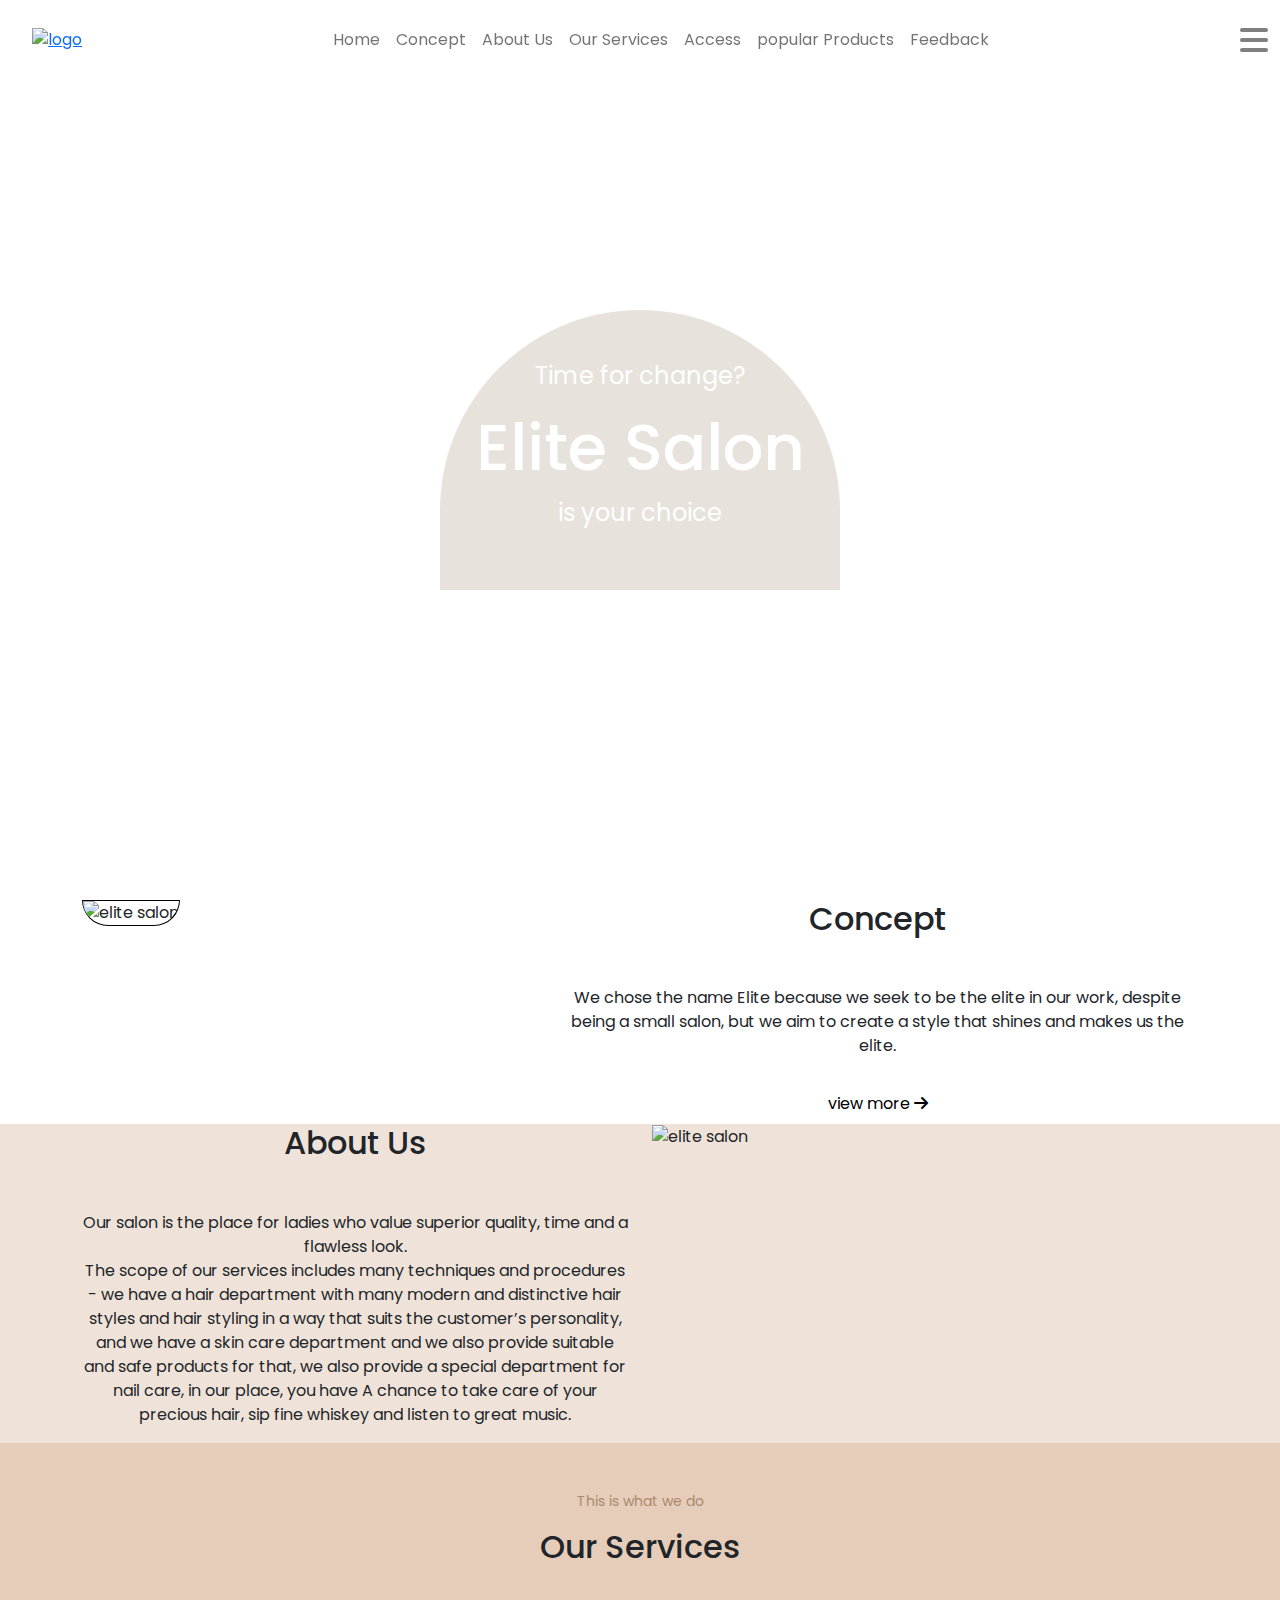
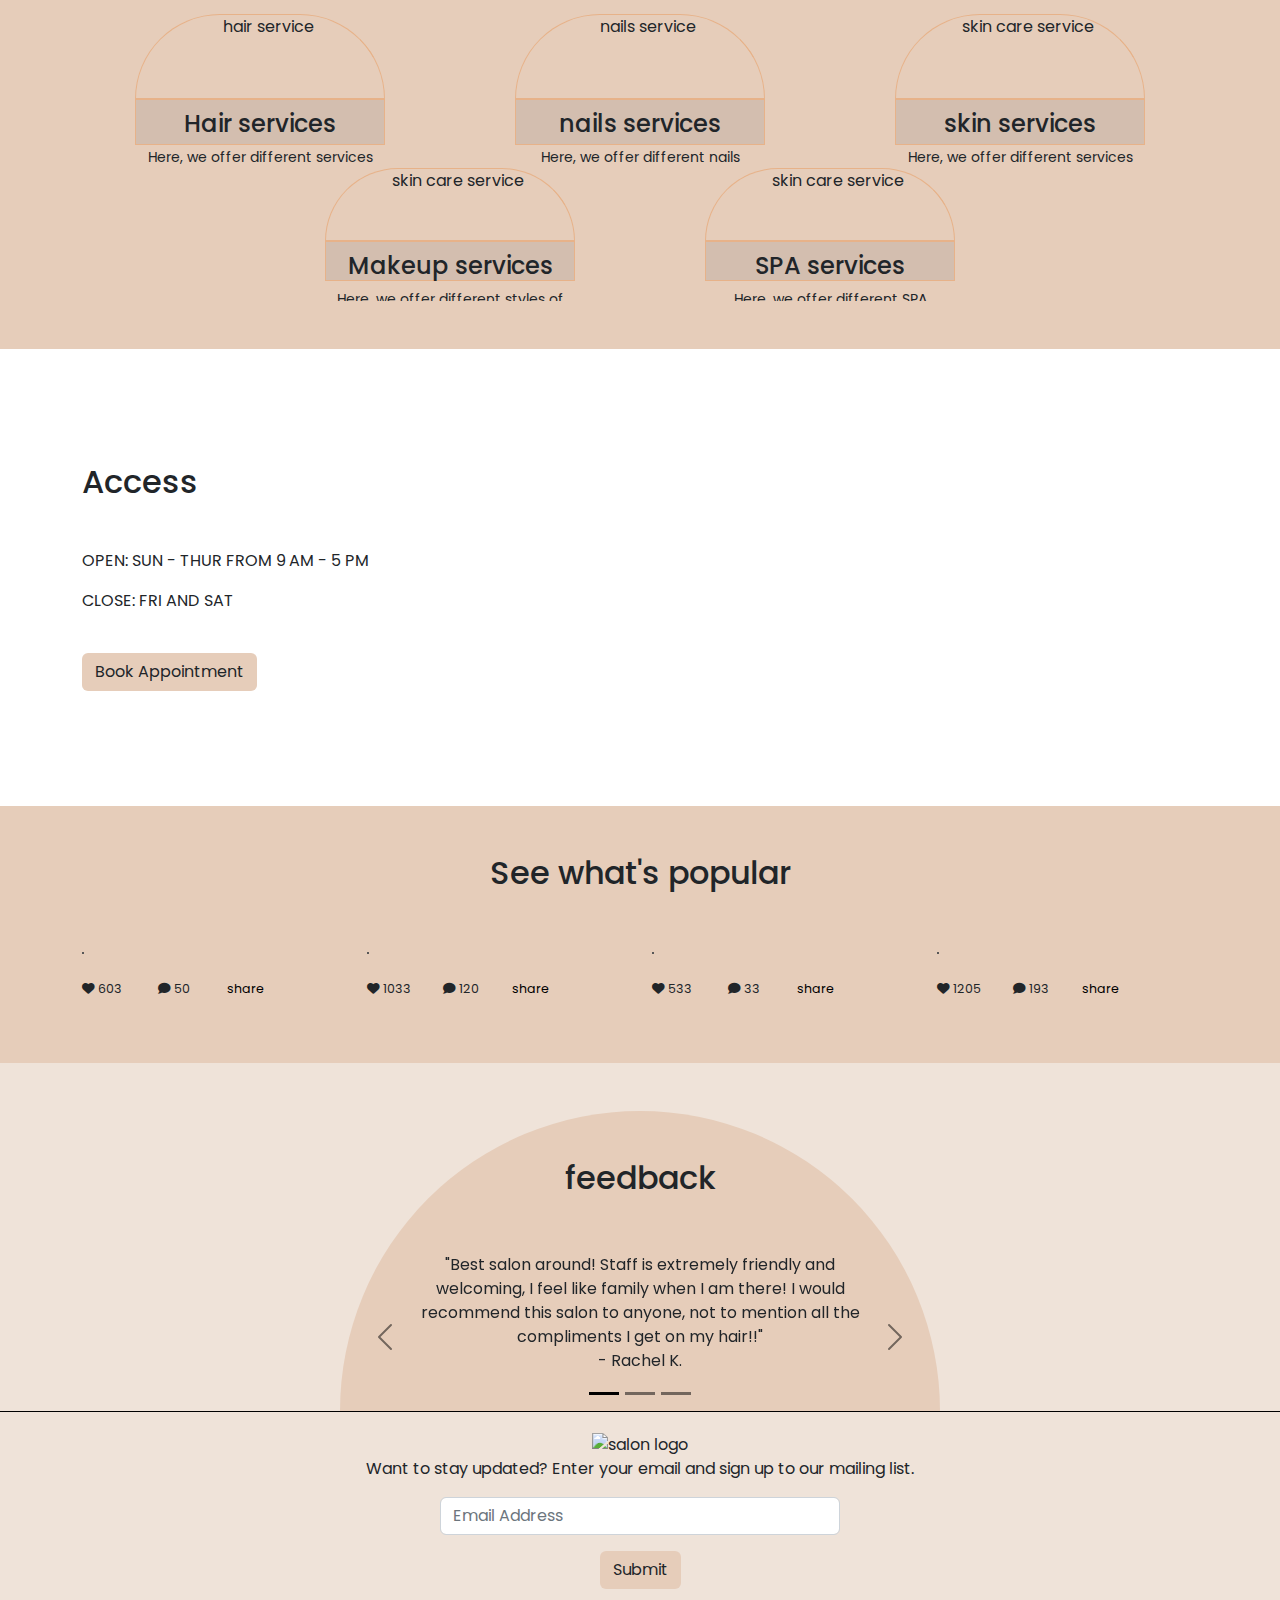
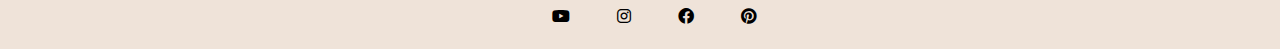
==== index.html @ 677b920d "fisrt" ====
<!DOCTYPE html>
<html lang="en">
<head>
  <meta charset="UTF-8">
  <meta http-equiv="X-UA-Compatible" content="IE=edge">
  <meta name="viewport" content="width=device-width, initial-scale=1.0">
  <link rel="icon" href="img/icon.png">
  <title>Elite Salon</title>
  <!-- font awesome 6 -->
  <link rel="stylesheet" href="css/all.min.css">
  <!-- bootstrap 5 -->
  <link rel="stylesheet" href="css/bootstrap.min.css" >
  <!-- custom css -->
  <link rel="stylesheet" href="css/style.css">
</head>
<body>
  <nav class="navbar navbar-expand-lg ">
    <div class="container-fluid d-flex">
      <a class="navbar-logo" href="index.html"><img alt="logo" src="img/logo.png"/></a>
      <button class="navbar-toggler" type="button" data-bs-toggle="collapse" data-bs-target="#navbarSupportedContent" aria-controls="navbarSupportedContent" aria-expanded="false" aria-label="Toggle navigation">
        <span >Page menu</span>
      </button>
      <div class=" collapse navbar-collapse" id="navbarSupportedContent">
        <ul class="navbar-nav mb-2 mb-lg-0 d-flex m-auto" >
          <li class="nav-item "><a class="nav-link" href="#">Home</a></li>
          <li class="nav-item "><a class="nav-link" href="#concept">Concept</a></li>
          <li class="nav-item "><a class="nav-link" href="#aboutus">About Us</a></li>
          <li class="nav-item "><a class="nav-link" href="#ourservices">Our Services</a></li>
          <li class="nav-item "><a class="nav-link" href="#access">Access</a></li>
          <li class="nav-item "><a class="nav-link" href="#products">popular Products</a></li>
          <li class="nav-item "><a class="nav-link" href="#feedback">Feedback</a></li>
        </ul>
      </div>
      <i class="fa-solid fa-bars menu-bar" id="menubar"></i>
      <div class="sidenav" id="sidenav">
        <div class="d-flex justify-content-around">
          <ul class="navigation">
            <li><a href="index.html" >Home</a></li>
            <li><a href="hair.html" >Hair</a></li>
            <li><a href="nail.html" >Nails</a></li>
            <li><a href="spa.html" >SPA</a></li>
            <li><a href="makeup.html" >Makeup</a></li>
            <li><a href="skincare.html" >Skin Care</a></li>
            <li><a href="reservation.html" >Reservation</a></li>
            <li><a href="news.html" >News</a></li>
            <li><a href="products.html" >Our Products</a></li>
          </ul>
        <ul>
          <p class="text-center mb-5">Contact</p>
          <li>1 234 56 789</li>
          <li>2277 LOREM AVE.,</li>
          <li>SAN DIEGO, CA 22553</li>
          <li>SUN - THUR : 9 am - 5 pm</li> 
          <li>
            <a href="#"><i class="fa-brands fa-youtube pe-2"></i></a> 
            <a href="#"><i class="fa-brands fa-instagram pe-2"></i></a>
            <a href="#"><i class="fa-brands fa-facebook pe-2"></i></a>
            <a href="#"><i class="fa-brands fa-pinterest pe-2"></i></a>
          </li>
        </ul>
        </div>
      </div>
    </div>
  </nav>
  <header class="header d-flex flex-column justify-content-center algin-items-center align-items-center">
    <div class="overlay text-center">
      <p class="mt-5">Time for change?</p>
      <h1>Elite Salon</h1>
      <p>is your choice</p>
    </div>
  </header>

  <!--start concept section-->
  <section class="concept" id="concept">
   <div class="container">
    <div class="row">
      <div class="col-md-5"><img src="img/concept.jpg" class="w-100" alt="elite salon"/></div>
      <div class="our-concept col-md-7 d-flex flex-column justify-content-center align-items-center text-center">
        <h2 class="mb-5">Concept</h2>
        <p>We chose the name Elite because we seek to be the elite in our work,
        despite being a small salon, but we aim to create a style that shines and makes us the elite.</p>
        <a href="#">view more <i class="fa-solid fa-arrow-right"></i></a>
      </div>
    </div>
   </div>
  </section> 
  <!--end concept section-->

  <!--start about us section-->
  <section class="aboutus" id="aboutus">
    <div class="container">
     <div class="row">
       <div class="col-md-6 d-flex flex-column justify-content-center align-items-center text-center">
         <h2 class="mb-5">About Us</h2>
         <p>
          Our salon is the place for ladies who value superior quality, time and a flawless look.<br>
          The scope of our services includes many techniques and procedures - we have a hair department with many modern and distinctive hair styles and hair styling in a way that suits the customer’s personality, and we have a skin care department and we also provide suitable and safe products for that, we also provide a special department for nail care, in our place, you have A chance to 
          take care of your precious hair, sip fine whiskey and listen to great music.</p>
       </div>
       <div class="col-md-6"><img src="img/aboutus.jpg" class="w-100" alt="elite salon"/></div>
     </div>
    </div>
   </section> 
   <!--end about us section-->

   <!--start our services section-->
    <section class="ourservices" id="ourservices">
      <div class="container d-flex flex-column algin-items-center text-center">
        <p class="mt-5 p">This is what we do</p>
        <h2 class="mb-5">Our Services</h2>
        <div class="services">
         <div class="row mb-5">
           <div class="col-md-4 d-flex flex-column align-items-center services serv">
            <img src="img/service-hair.jpg" alt="hair service"/>
            <div class="visitus"><a href="#" >visit for more</a></div>
            <div class="service-info">
              <h3>Hair services</h3>
              <p>Here, we offer different services from hair cutting and different styles.</p>
            </div>
           </div>
           <div class="col-md-4 d-flex flex-column align-items-center services serv">
            <img src="img/service-nails.jpg" alt="nails service"/>
            <div class="visitus"><a href="#" >visit for more</a></div>
            <div class="service-info">
              <h3>nails services</h3>
              <p>Here, we offer different nails services with different styles.</p>
            </div>
           </div>
           <div class="col-md-4 d-flex flex-column align-items-center services serv">
            <img src="img/service-skin.jpg" alt="skin care service"/>
            <div class="visitus"><a href="#" >visit for more</a></div>
            <div class="service-info">
              <h3>skin services</h3>
              <p>Here, we offer different services for skin care.</p>
            </div>
           </div>
           <div class="col-md-2 d-flex flex-column align-items-center services">
          </div>
           <div class="col-md-4 d-flex flex-column align-items-center services serv">
            <img src="img/service-makeup.jpg" alt="skin care service"/>
            <div class="visitus"><a href="#" >visit for more</a></div>
            <div class="service-info">
              <h3>Makeup services</h3>
              <p>Here, we offer different styles of makeup that suits you.</p>
            </div>
           </div>
           <div class="col-md-4 d-flex flex-column align-items-center services serv">
            <img src="img/service-spa.jpg" alt="skin care service"/>
            <div class="visitus"><a href="#" >visit for more</a></div>
            <div class="service-info">
              <h3>SPA services</h3>
              <p>Here, we offer different SPA services.</p>
            </div>
           </div>
         </div>
        </div>
      </div>
    </section>
   <!--end our services section-->

    <!--start access section-->
     <section class="access" id="access">
      <div class="container">
        <div class="row align-items-center">
          <div class="col-md-7">
            <h2 class="mb-5">Access</h2>
            <p>OPEN: SUN - THUR FROM 9 AM - 5 PM</p>
            <p>CLOSE: FRI AND SAT </p>
            <a href="reservation.html"><button type="button" class="btn mt-4">Book Appointment</button></a>
          </div>
          <div class="col-md-5">
            <iframe src="https://www.google.com/maps/embed?pb=!1m18!1m12!1m3!1d433348.1593795709!2d36.395705650000004!3d31.946447700000004!2m3!1f0!2f0!3f0!3m2!1i1024!2i768!4f13.1!3m3!1m2!1s0x151ca11efa89672b%3A0xcda6c063f0d37b42!2sElite%20Salon!5e0!3m2!1sar!2s!4v1664645201573!5m2!1sar!2s" width="500" height="450" style="border:0;" allowfullscreen="" loading="lazy" referrerpolicy="no-referrer-when-downgrade"></iframe>
          </div>
        </div>
      </div>
     </section>
    <!--end access section-->

    <!--start products section-->
     <section>
      <div class="products" id="products">
        <div class="container py-5">
          <h2 class="w-100 text-center mb-5">See what's popular</h2>
          <div class="row">
            <div class="col-md-3">
              <img src="img/product1.jpg" alt=""/>
              <div class="product-reac d-flex justify-content-between">
                <div class="d-flex pt-3">
                  <i class="fa-solid fa-heart"></i>
                  <p>603</p>
                </div>
                <div class="d-flex pt-3">
                  <i class="fa-solid fa-comment"></i>
                  <p>50</p>
                </div>
                <button>share</button>
              </div>
            </div>
            <div class="col-md-3">
              <img src="img/product2.jpg" alt=""/>
              <div class="product-reac d-flex justify-content-between">
                <div class="d-flex pt-3">
                  <i class="fa-solid fa-heart"></i>
                  <p>1033</p>
                </div>
                <div class="d-flex pt-3">
                  <i class="fa-solid fa-comment"></i>
                  <p>120</p>
                </div>
                <button>share</button>
              </div>
            </div>
            <div class="col-md-3">
              <img src="img/product3.jpg" alt=""/>
              <div class="product-reac d-flex justify-content-between">
                <div class="d-flex pt-3">
                  <i class="fa-solid fa-heart"></i>
                  <p>533</p>
                </div>
                <div class="d-flex pt-3">
                  <i class="fa-solid fa-comment"></i>
                  <p>33</p>
                </div>
                <button>share</button>
              </div>
            </div>
            <div class="col-md-3">
              <img src="img/product4.jpg" alt=""/>
              <div class="product-reac d-flex justify-content-between">
                <div class="d-flex pt-3">
                  <i class="fa-solid fa-heart"></i>
                  <p>1205</p>
                </div>
                <div class="d-flex pt-3">
                  <i class="fa-solid fa-comment"></i>
                  <p>193</p>
                </div>
                <button>share</button>
              </div>
            </div>
          </div>
        </div>
      </div>
     </section>
    <!--end products section-->
 
    <!--start feedback section-->
      <section class="feedback" id="feedback">
       <div class="container d-flex justify-content-center">
         <div class="feedback1 mt-5 text-center">
          <h2 class="mt-5">feedback</h2>
          <div id="carouselExampleDark" class="carousel carousel-dark slide" data-bs-ride="carousel">
            <div class="carousel-indicators pt-5">
              <button type="button" data-bs-target="#carouselExampleDark" data-bs-slide-to="0" class="active" aria-current="true" aria-label="Slide 1"></button>
              <button type="button" data-bs-target="#carouselExampleDark" data-bs-slide-to="1" aria-label="Slide 2"></button>
              <button type="button" data-bs-target="#carouselExampleDark" data-bs-slide-to="2" aria-label="Slide 3"></button>
            </div>
            <div class="carousel-inner pt-5">
              <div class="carousel-item active" data-bs-interval="10000">
                <p class="w-75 m-auto">"Best salon around! Staff is extremely friendly and welcoming, I feel like family when I am there! I would recommend 
                  this salon to anyone, not to mention all the compliments I get on my hair!!"</p>
                  <p class="mb-5">- Rachel K.</p>
              </div>
              <div class="carousel-item" data-bs-interval="2000">
                <p class="w-75 m-auto">"The most incredible salon I have ever been to! It is so chic and beautiful - I was greeted with nothing
                   but smiles and enthusiasm. I cannot wait for my next appointment!"</p>
                   <p class="mb-5">- Kaylene R.</p>
              </div>
              <div class="carousel-item">
               <p class="w-75 m-auto">"Talk about a friendly, chic and incredible salon! The decor is beautiful along with all the
                 ladies that work there! I have received so many compliments and can't wait to visit again soon!"</p>
                 <p class="mb-5">- Stephanie G.</p>
              </div>
            </div>
            <button class="carousel-control-prev mt-5" type="button" data-bs-target="#carouselExampleDark" data-bs-slide="prev">
              <span class="carousel-control-prev-icon" aria-hidden="true"></span>
              <span class="visually-hidden">Previous</span>
            </button>
            <button class="carousel-control-next mt-5" type="button" data-bs-target="#carouselExampleDark" data-bs-slide="next">
              <span class="carousel-control-next-icon" aria-hidden="true"></span>
              <span class="visually-hidden">Next</span>
            </button>
          </div>
         </div>
       </div>
      </section>
    <!--end feedback section-->

    <!--start footer section-->
      <footer class="footer px-3">
        <div class="footer-content">
          <img src="img/logo.png" alt="salon logo"/>
          <p>Want to stay updated? Enter your email and sign up to our mailing list.</p>
          <form>
            <div class="mb-3">
              <input type="email" class="form-control" id="exampleInputEmail1" placeholder="Email Address" aria-describedby="emailHelp">
            </div>
            <button type="submit" class="btn mb-3 ">Submit</button>
          </form>
          <ul class="d-flex justify-content-between">
            <li><a href="#"><i class="fa-brands fa-youtube pe-2"></i></a></li>
            <li><a href="#"><i class="fa-brands fa-instagram pe-2"></i></a></li>
            <li><a href="#"><i class="fa-brands fa-facebook pe-2"></i></a></li>
            <li><a href="#"><i class="fa-brands fa-pinterest pe-2"></i></a></li>
          </ul>
        </div>
      </footer>
    <!--end footer section-->

  <!-- bootstrap 5 -->
  <script src="js/bootstrap.bundle.min.js"></script> 
  <!--jquery-->
  <script src="js/jquery-3.6.1.min.js"></script> 
  <!--custom js-->
  <script src="js/main.js"></script>
</body>
</html>
---- css/style.css ----
@import url('https://fonts.googleapis.com/css2?family=Poppins&display=swap');
*{
    margin: 0;
    padding: 0;
    list-style: none;
    font-family: 'Poppins', sans-serif;
}
.header
{
    background-image: url("../img/background1.jpg");
    background-size: cover;
    width: 100%;
    height: 100vh;
    animation: animate 20s ease-in-out infinite;
}
@keyframes animate
{
    0%,100%{
        background-image: url("../img/background1.png");
    }
    15%
    {
        background-image: url("../img/background2.png");
    }
    30%
    {
        background-image: url("../img/background3.png");
    }
    45%
    {
        background-image: url("../img/background4.png");
    }
    60%
    {
        background-image: url("../img/background5.png");
    }
    75%
    {
        background-image: url("../img/background6.png");
    }
    90%
    {
        background-image: url("../img/background7.png");
    }
}
.overlay
{
    background-color: rgba(198,182,167,0.4);
    width: 400px;
    height: 280px;
    border-top-left-radius: 200px;
    border-top-right-radius: 200px;
}
.header h1
{
    font-size: 4rem;
    color: white;
}
.header p
{
    font-size: 1.5rem;
    color: white;
}
.navbar
{
    position: fixed;
    width: 100%;
    height: 80px;
    z-index: 99999999;
}
.navbar .navbar-logo img
{
    padding-left: 20px;
    width: 50%;
}
.menu-bar
{
    color: rgba(0,0,0,0.5);
    font-size: 2rem;
    top: 1rem;
    left: 1rem;
    cursor: pointer;
    z-index: 99;
}
.sidenav
{
    background-color: rgba(0, 0, 0,0.6);
    box-shadow: inset 10px 10px 10px rgb(90, 89, 89);
    position: fixed;
    top: 0;
    left: 0;
    padding: 2rem  1rem;
    height: 100vh;
    width: 100%;
    display: none;
}
.sidenav ul
{
    padding-top: 4rem;
}
.sidenav  li a
{
    color: white;
    text-decoration: none;
    font-size: 1.2rem;
}
.sidenav li
{
    color: white;
    padding: .8rem;
    width: 100%;
    text-align: center;
}
.sidenav .navigation li:hover
{
    background-color: rgba(198,182,167,0.9);
}
.sidenav li a i
{
    text-align: center;
    padding-top: 10px;
    padding-left: 6px;
    border-radius: 50%;
    width: 40px;
    height: 40px;
}
.sidenav li a i:hover
{
    background-color: rgba(198,182,167,0.9);
}
/**/
.concept
{
    background-color: white;
}
.concept img
{
    border: .5px solid black;
    border-bottom-left-radius:600px ;
    border-bottom-right-radius:600px ;
    height: 120%;
}
.concept a
{
    text-decoration: none;
    color: black;
    margin-top: 10px;
    width: 140px;
    height: 40px;
    text-align: center;
    padding-top: 8px;
}
.concept a:hover
{
    background-color: #c6b6a7;
}
/**/
.aboutus
{
    background-color: #efe3d9;
}

/**/
.ourservices
{
    background-color: #e6cdba;
}
.ourservices .p
{
    color: #ac896c;
    font-size: .875rem;
}
.ourservices img
{
    width: 70%;
    height: 55%;
    border: 1px solid #e7b289;
    border-top-left-radius: 200px;
    border-top-right-radius: 200px;
    cursor: pointer;
}
.ourservices .service-info
{
    background-color: #d3beaf;
    border: 1px solid #e7b289;
    width: 70%;
    height: 30%;
    text-align: center;
}
.ourservices .service-info p
{
    font-size: .875rem;
}
.ourservices .service-info h3
{
    font-size: 1.5rem;
    padding-top: 10px;
}
.ourservices .service-info a
{
    text-decoration: none;
    color: black;
}
.ourservices .service-info a:hover
{
    border: .5px solid black;
    padding: 2px 2px;
}
.services
{
  position: relative;
  overflow: hidden;
}
.serv:hover .visitus
{
    top: 0px;
}
.services .visitus
{
    top: 400px;
    width: 65%;
    height: 55%;
    position: absolute;
    border-top-left-radius: 200px;
    border-top-right-radius: 200px;
    background-color: rgba(217, 189 ,167,0.5);
}
.visitus a
{
    position: relative;
    top: 50%;
    color: black;
    font-size: 1.2rem;
    text-decoration: none;
}
.visitus a:hover
{
    color: white;
}
/**/
.access iframe
{
    border-bottom-left-radius: 90%;
    border-bottom-right-radius: 90%;
    border-top-right-radius: 90%;
}
.access button 
{
    background-color: #e6cdba;
}
.access button:hover
{
    background-color: #e6cdba;
    border: 1px solid white;
    color: white;
}
/**/
.products
{
    background-color: #e6cdba;
}
.products img
{
   border: 1px solid rgb(88, 87, 87);
}
.products .product-reac
{
    width: 70%;
    font-size: .785rem;
}
.products .product-reac i
{
    padding-top: 3px;
    padding-right: 3px;
}
.products .product-reac button
{
    background-color: transparent;
    border: none;
    
}
/**/
.feedback
{
    background-color: #efe3d9;
}
.feedback .feedback1
{
    width: 600px;
    height: 300px;
    background-color: #e6cdba;
    border-top-left-radius: 300px;
    border-top-right-radius: 300px;
}
/**/
.footer
{
    border-top: 1px  solid black;
    background-color: #efe3d9;
}
.footer img
{
    width: 10%;
}
.footer .footer-content
{
    width: 50%;
    margin: auto;
    text-align: center;
    padding-top: 20px;
}
.footer .footer-content input
{
    width: 400px;
    margin: auto;
}
.footer .footer-content button
{
    background-color:#e6cdba;
}
.footer .footer-content ul
{
    margin: auto;
    width: 40%;
    padding-bottom: 20px;
}
.footer .footer-content ul a
{
    text-decoration: none;
    color: black;
    width: 50px;
    height: 50px;
    padding-left: 5px;
}
.footer .footer-content ul li a:hover
{
    background-color: #e6cdba;
    border: 1px solid black;
    border-radius: 50%;
    text-align: center;
}

/*media*/
@media (max-width: 500px) 
{   .navbar-collapse
    {
        background-color: rgb(198, 182, 167) !important;
        flex-direction: column;
        text-align: center;
        width: 100%;
    }
    .navbar-collapse li a:hover
    {
        color: white;
    }
    .navbar-toggler
    {
        border: none;
        outline: none;
    }
    .menu-bar
    {
    position: fixed;
       top: 1.5rem;
    }
    .navbar .navbar-logo img
    {
        padding-left: 50px;
    }
    .our-concept
    {
        padding-top: 50px;
        padding-bottom: 20px;
    }
    .aboutus img
    {
        display: none;
    }
    .aboutus
    {
        padding-top: 30px;
        padding-bottom: 20px;
    }
    .access
    {
        padding-top: 30px;
        text-align: center;
    }
    .access iframe
    {
        padding-top: 20px;
        width: 100%;
        height: 80%;
        border-bottom-left-radius: 10%;
        border-bottom-right-radius: 10%;
        border-top-right-radius: 10%;
    }
    .products img
    {
       width: 100%;
    }
    .carousel-inner
    {
       padding-top: 10px  !important;
    }
    .feedback
    {
        padding-bottom: 50px;
    }
    .footer .footer-content
   {
    width: 100%;
   }
    .footer .footer-content input
    {
     width: 80%;
    }
    .footer ul 
    {
        margin: auto;
    }
}
@media (max-width: 955px) and (min-width:501px)
{
    .navbar-collapse
    {
        flex-direction: column;
        text-align: center;
        width: 100%;
    }
    .navbar-toggler
    {
        border: none;
        outline: none;
    }
    .navbar-collapse li a:hover
    {
        color: white;
    }
    .menu-bar
    {
    position: fixed;
       top: 1.5rem;
    }
    .navbar .navbar-logo img
    {
        padding-left: 50px;
    }
    .our-concept
    {
        padding-top: 50px;
    }
    .aboutus .row
    {
        padding-top: 60px;
        padding-bottom: 20px;
    }
    .aboutus img
    {
        height: 100%;
        padding: 0;
    }
    .ourservices .service-info
    {
    height: 60%;
    }
    .access
    {
        padding-top: 30px;
        padding-bottom: 40px;
    }
    .access iframe
    {
        height: 80%;
        width: 100%;
    }
}
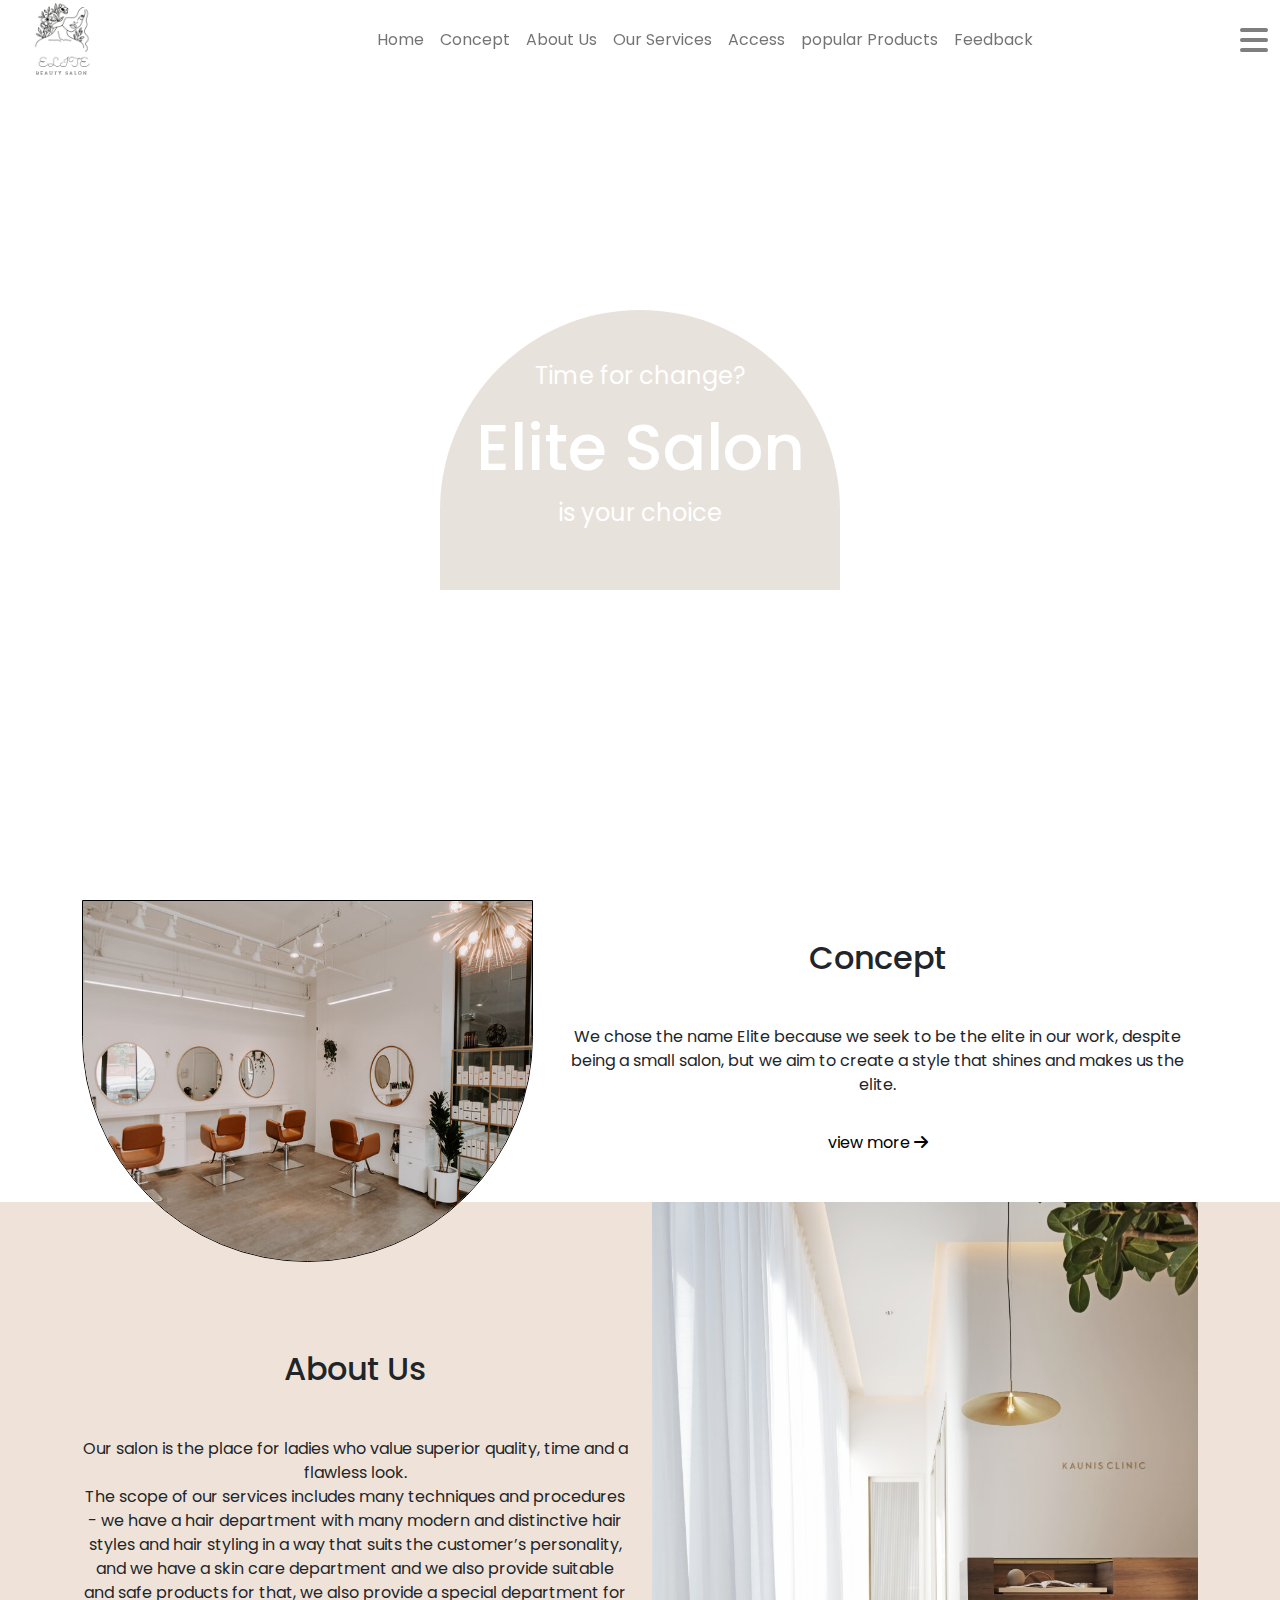
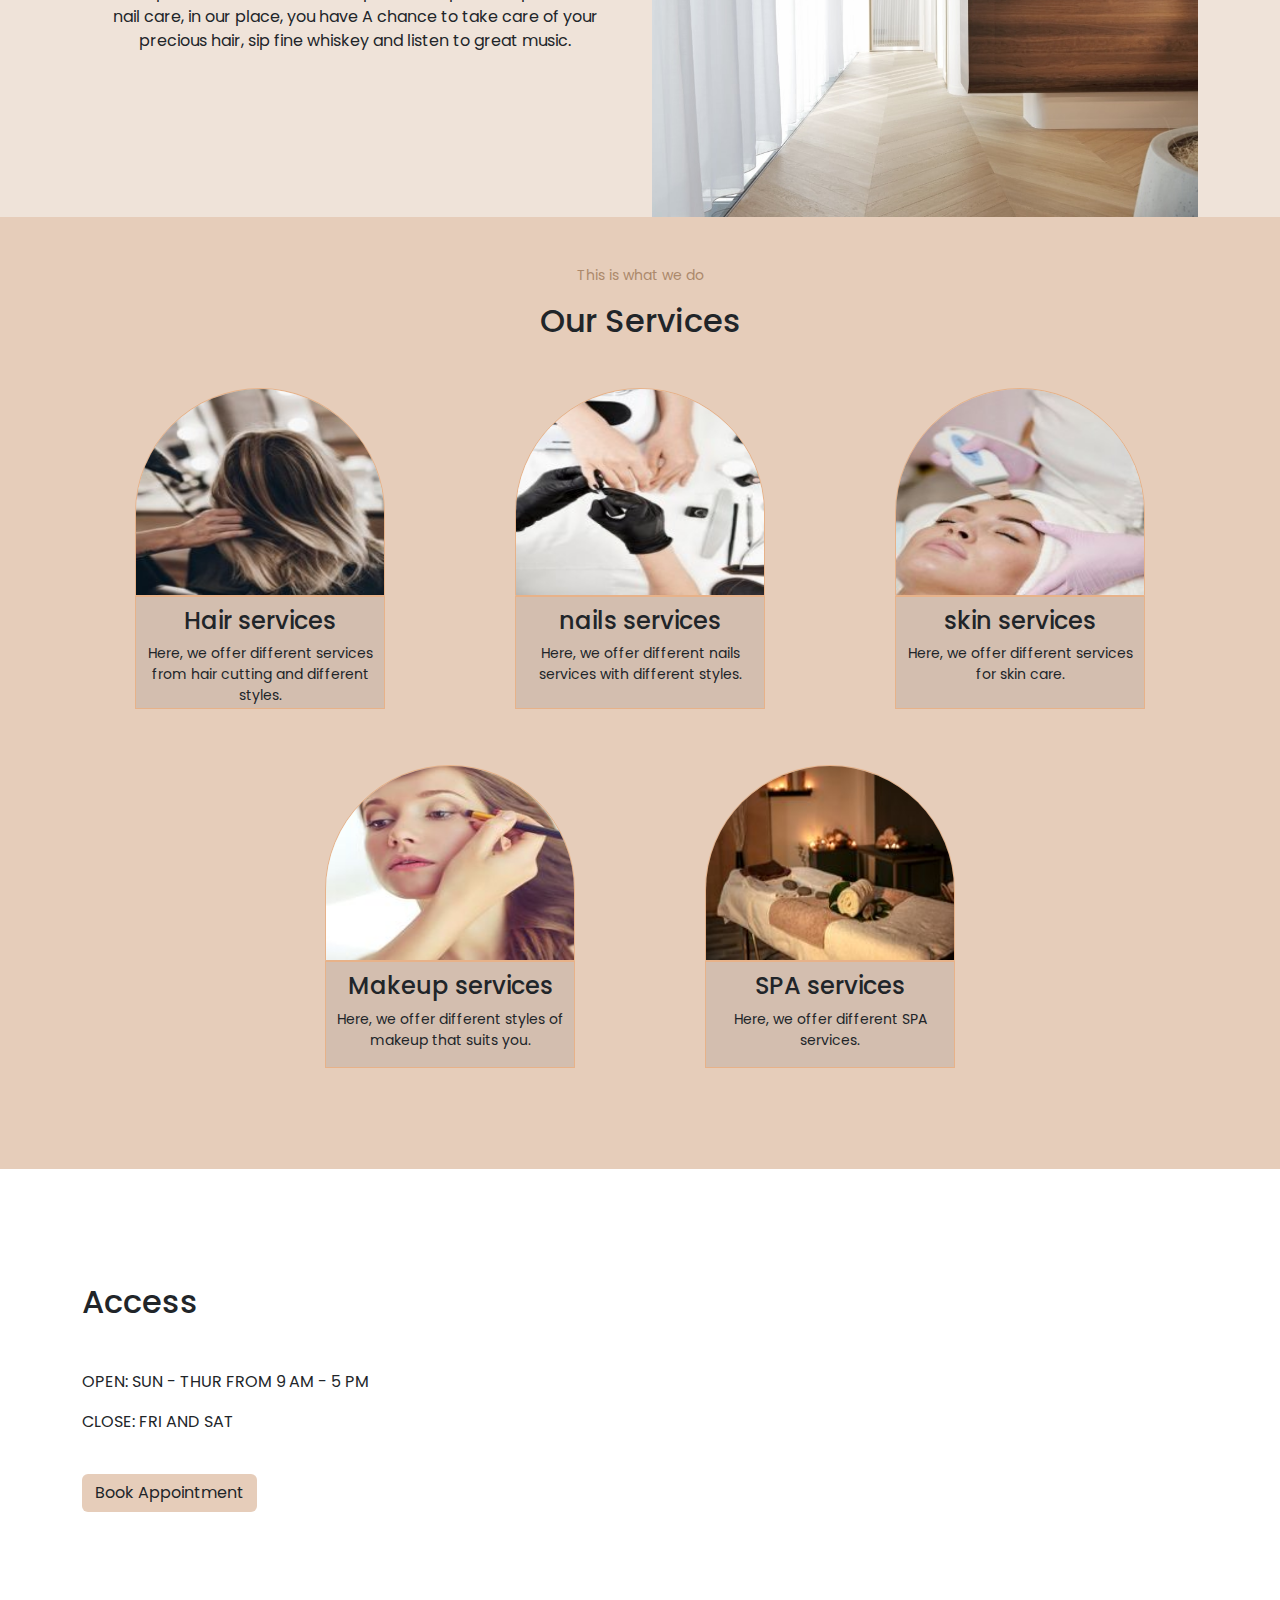
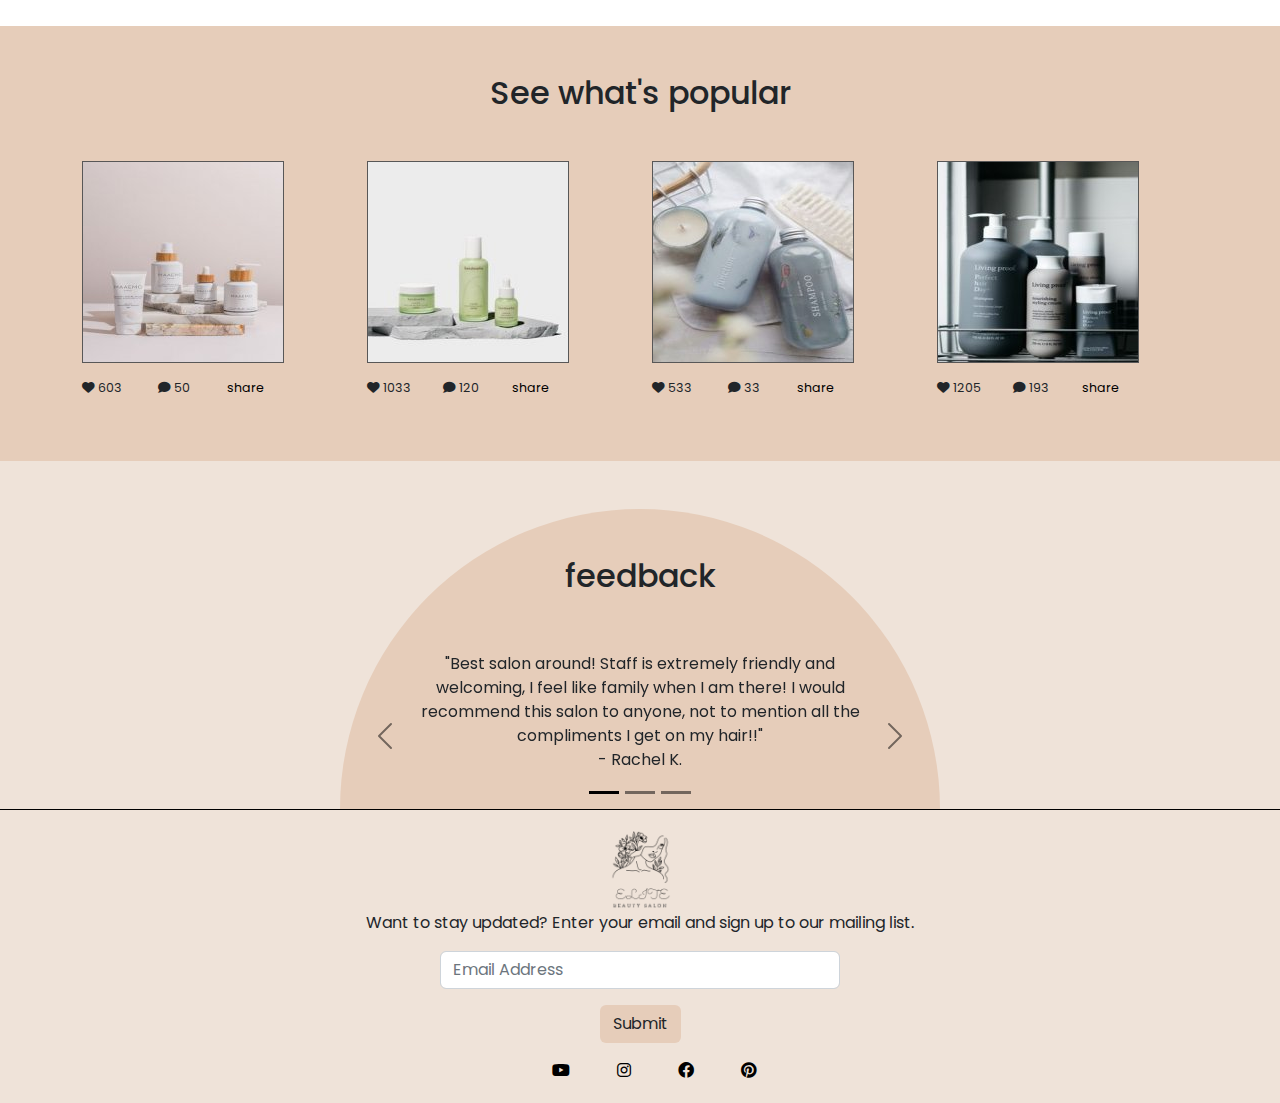
==== commit 75c2cde4: "test" ====
--- a/index.html
+++ b/index.html
@@ -112,7 +112,7 @@
          <div class="row mb-5">
            <div class="col-md-4 d-flex flex-column align-items-center services serv">
             <img src="img/service-hair.jpg" alt="hair service"/>
-            <div class="visitus"><a href="#" >visit for more</a></div>
+            <div class="visitus"><a href="hair.html" >visit for more</a></div>
             <div class="service-info">
               <h3>Hair services</h3>
               <p>Here, we offer different services from hair cutting and different styles.</p>
@@ -120,7 +120,7 @@
            </div>
            <div class="col-md-4 d-flex flex-column align-items-center services serv">
             <img src="img/service-nails.jpg" alt="nails service"/>
-            <div class="visitus"><a href="#" >visit for more</a></div>
+            <div class="visitus"><a href="nail.html" >visit for more</a></div>
             <div class="service-info">
               <h3>nails services</h3>
               <p>Here, we offer different nails services with different styles.</p>
@@ -128,7 +128,7 @@
            </div>
            <div class="col-md-4 d-flex flex-column align-items-center services serv">
             <img src="img/service-skin.jpg" alt="skin care service"/>
-            <div class="visitus"><a href="#" >visit for more</a></div>
+            <div class="visitus"><a href="skincare.html" >visit for more</a></div>
             <div class="service-info">
               <h3>skin services</h3>
               <p>Here, we offer different services for skin care.</p>
@@ -138,7 +138,7 @@
           </div>
            <div class="col-md-4 d-flex flex-column align-items-center services serv">
             <img src="img/service-makeup.jpg" alt="skin care service"/>
-            <div class="visitus"><a href="#" >visit for more</a></div>
+            <div class="visitus"><a href="makeup.html" >visit for more</a></div>
             <div class="service-info">
               <h3>Makeup services</h3>
               <p>Here, we offer different styles of makeup that suits you.</p>
@@ -146,7 +146,7 @@
            </div>
            <div class="col-md-4 d-flex flex-column align-items-center services serv">
             <img src="img/service-spa.jpg" alt="skin care service"/>
-            <div class="visitus"><a href="#" >visit for more</a></div>
+            <div class="visitus"><a href="spa.html" >visit for more</a></div>
             <div class="service-info">
               <h3>SPA services</h3>
               <p>Here, we offer different SPA services.</p>
